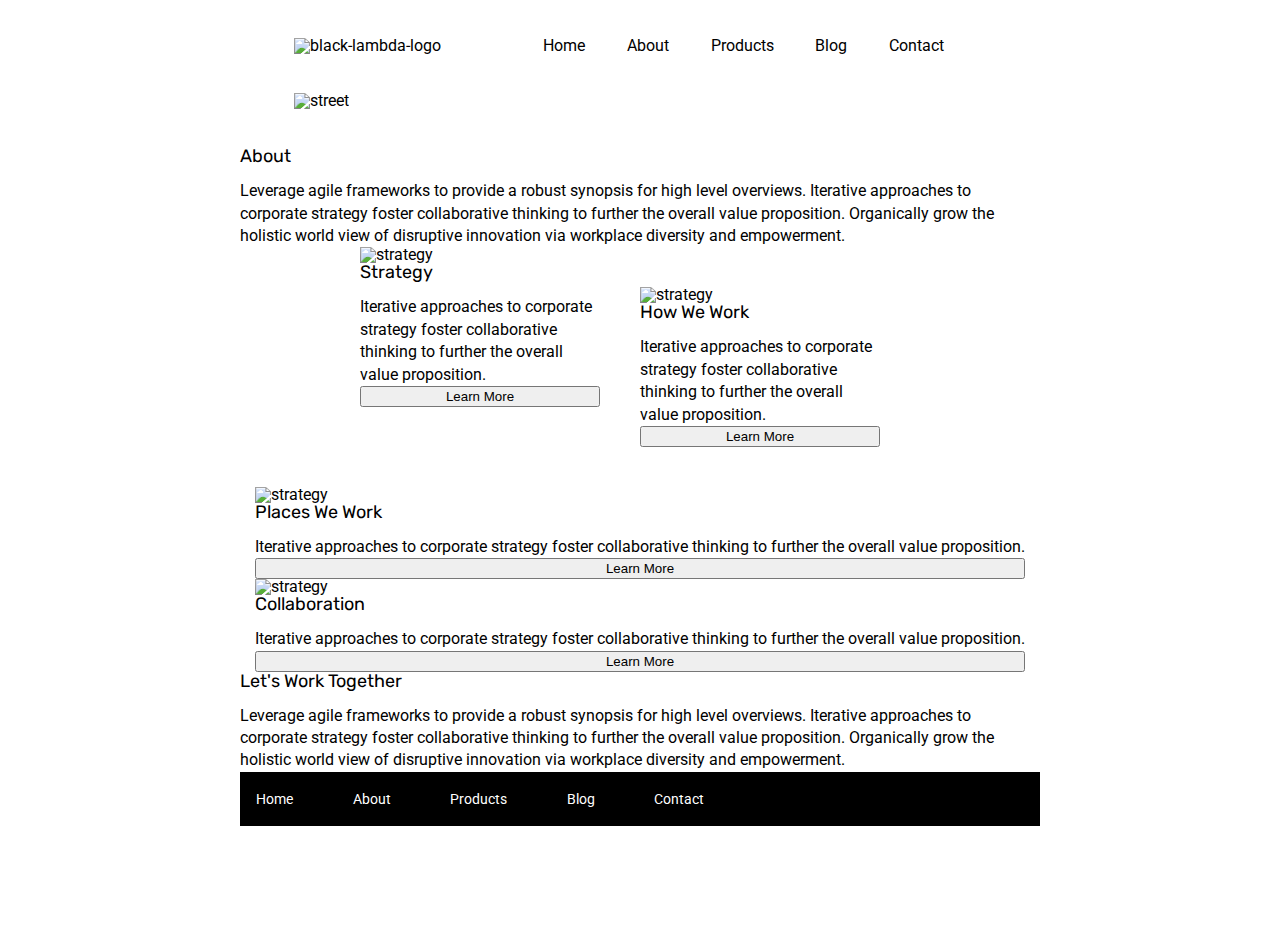
==== about.html @ baffac63 "Working on about brought the pictures side by side" ====
<!doctype html>

<html lang="en">
<head>
  <meta charset="utf-8">

  <title>Sprint Challenge - About</title>

  <link href="https://fonts.googleapis.com/css?family=Roboto|Rubik" rel="stylesheet">
  <link rel="stylesheet" href="css/about.css">

</head>

<header id="top">
  <nav class="begin">
      <div class="logo">
          <img src="img/lambda-black.png" alt="black-lambda-logo">
      </div>        
      <div class="anchor">
          <a href="">Home</a>
          <a href="about.html">About</a>
          <a href="">Products</a>
          <a href="">Blog</a>
          <a href="">Contact</a>
      </div>
  </nav>
      <div class="street">
          <img src="img/jumbo.jpg" alt="street">
      </div>


</header>

<body>
    <div class="container about-page">

      <div class="about">
     
        <h2>About</h2>

        <p>Leverage agile frameworks to provide a robust synopsis for high level overviews. Iterative approaches to corporate strategy foster collaborative thinking to further the overall value proposition. Organically grow the holistic world view of disruptive innovation via workplace diversity and empowerment.</p>

      </div>

    <section id="middle">
      <div class="point">
          <img src="img/about-plan.png" alt="strategy">
    
          <h2>Strategy</h2>
    
          <p>Iterative approaches to corporate strategy foster collaborative thinking to further the overall value proposition.</p>

          <button>Learn More</button>

        </div>
       
        <div class="cpu">

           <img src="img/about-working.png" alt="strategy">
    
            <h2>How We Work</h2>
    
            <p>Iterative approaches to corporate strategy foster collaborative thinking to further the overall value proposition.</p>

            <button>Learn More</button>

        </div>

        <div class="office">

            <img src="img/about-office.png" alt="strategy">
            
            <h2>Places We Work</h2>

            <p>Iterative approaches to corporate strategy foster collaborative thinking to further the overall value proposition.</p> 

            <button>Learn More</button> 
        </div>

        <div class="talk">
            <img src="img/about-meeting.png" alt="strategy">
            
            <h2>Collaboration</h2>
            
            <p>Iterative approaches to corporate strategy foster collaborative thinking to further the overall value proposition.</p>

            <button>Learn More</button>
        </div>
</section>
        <div class="bot">
            <h3>Let's Work Together</h3>

            <p>Leverage agile frameworks to provide a robust synopsis for high level overviews. Iterative approaches to corporate strategy foster collaborative thinking to further the overall value proposition. Organically grow the holistic world view of disruptive innovation via workplace diversity and empowerment.</p>
        </div>     
    
  
  
      <footer>
        <nav>
          <a href="index.html">Home</a>
          <a href="#">About</a>
          <a href="#">Products</a>
          <a href="#">Blog</a>
          <a href="#">Contact</a>
        </nav>
      </footer>
    </div><!-- container -->        
</body>
</html>
---- css/about.css ----
html, body, div, span, applet, object, iframe,
h1, h2, h3, h4, h5, h6, p, blockquote, pre,
a, abbr, acronym, address, big, cite, code,
del, dfn, em, img, ins, kbd, q, s, samp,
small, strike, strong, sub, sup, tt, var,
b, u, i, center,
dl, dt, dd, ol, ul, li,
fieldset, form, label, legend,
table, caption, tbody, tfoot, thead, tr, th, td,
article, aside, canvas, details, embed, 
figure, figcaption, footer, header, hgroup, 
menu, nav, output, ruby, section, summary,
time, mark, audio, video {
	margin: 0;
	padding: 0;
	border: 0;
	font-size: 100%;
	font: inherit;
	vertical-align: baseline;
}
/* HTML5 display-role reset for older browsers */
article, aside, details, figcaption, figure, 
footer, header, hgroup, menu, nav, section {
	display: block;
}
body {
	line-height: 1;
}
ol, ul {
	list-style: none;
}
blockquote, q {
	quotes: none;
}
blockquote:before, blockquote:after,
q:before, q:after {
	content: '';
	content: none;
}
table {
	border-collapse: collapse;
	border-spacing: 0;
}

* {
    box-sizing: border-box;
}

html, body {
    height: 100%;
    font-family: 'Roboto', sans-serif;
}

h1, h2, h3, h4, h5 {
    font-size: 18px;
    margin-bottom: 15px;
    font-family: 'Rubik', sans-serif;
}

p {
    line-height: 1.4;
}

.begin{
    display: flex;
    flex-direction: row;
    justify-content: space-between;
    margin: 3% 23%;
}

.anchor{
    width: 70%;
    display: flex;
    flex-direction: row;
    justify-content: space-evenly;
}

.anchor a{
    text-decoration: none;
    color: black;
}

.street{
    margin: 3% 23%;
}

.container{
    width: 800px;
    margin: 0 auto;
}

#middle{
    display: flex;
    justify-content: center;
    flex-wrap: wrap;
}

#middle div{
    display: flex;
    flex-direction: column;
}

.point{
    width: 30%;
}

.cpu{
    width: 30%;
    margin: 5%;
}


.bottom-content {
    display: flex;
    margin: 0 2% 20px;
    justify-content: space-around;
}

.bottom-content .text-container {
    padding-right: 4%;
}

.bottom-content .text-container:last-child {
    padding-right: 0;
}

footer {
    width: 100%;
    background: black;
}

footer nav {
    width: 60%;
    display: flex;
    justify-content: space-between;
    align-items: center;
    padding: 20px 2%;
    font-size: 14px;
}

footer nav a {
    color: white;
    text-decoration: none;
}
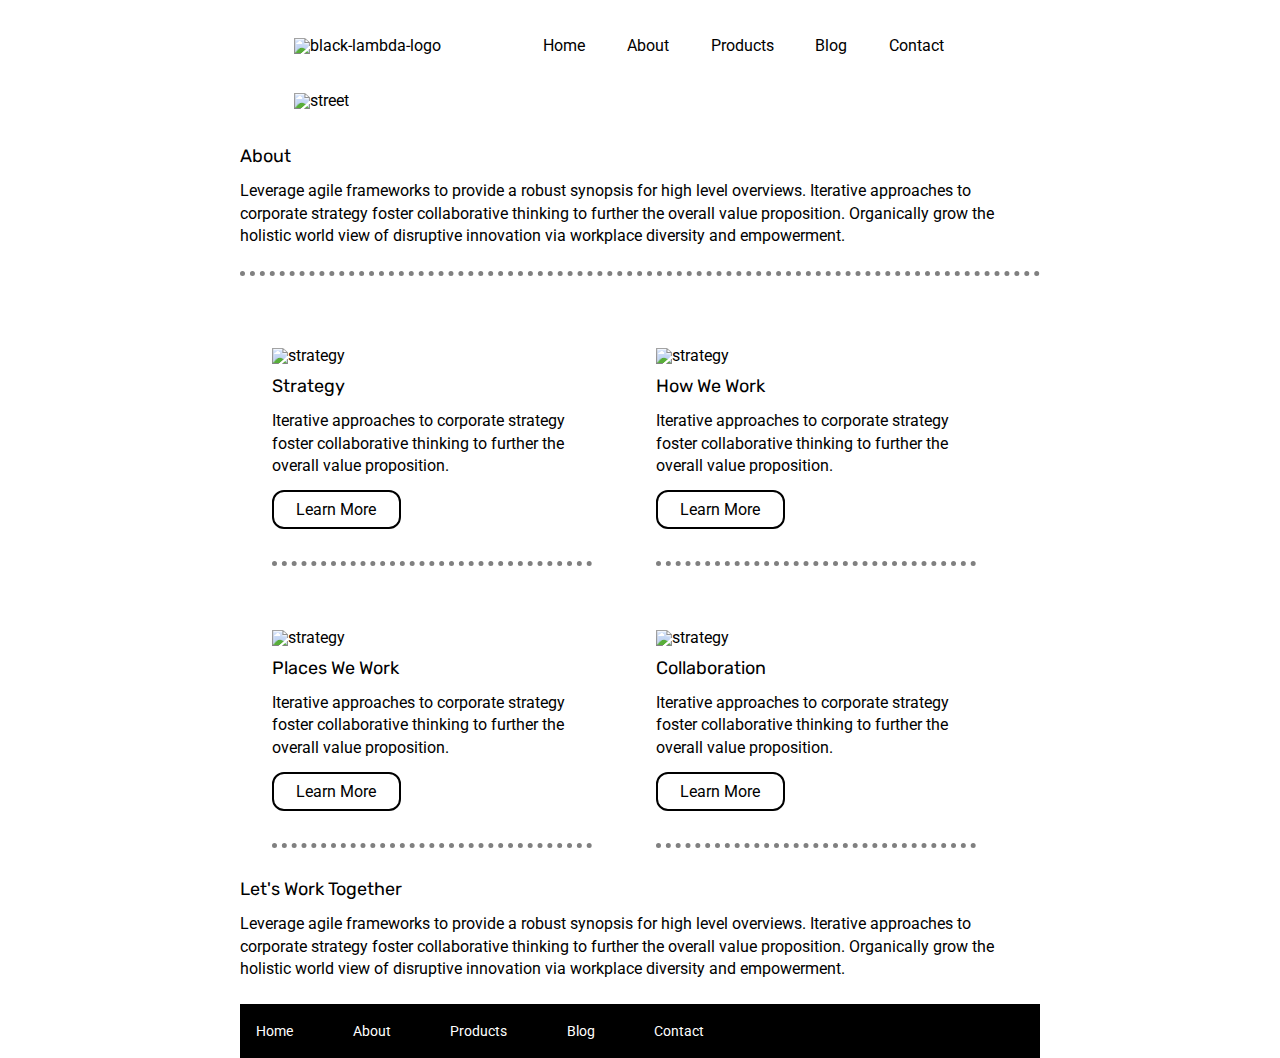
==== commit 83fbe1a4: "Cleaned up a few things." ====
--- a/about.html
+++ b/about.html
@@ -50,7 +50,7 @@
     
           <p>Iterative approaches to corporate strategy foster collaborative thinking to further the overall value proposition.</p>
 
-          <button>Learn More</button>
+          <div class="button">Learn More</div>
 
         </div>
        
@@ -62,7 +62,7 @@
     
             <p>Iterative approaches to corporate strategy foster collaborative thinking to further the overall value proposition.</p>
 
-            <button>Learn More</button>
+            <div class="button">Learn More</div>
 
         </div>
 
@@ -74,7 +74,7 @@
 
             <p>Iterative approaches to corporate strategy foster collaborative thinking to further the overall value proposition.</p> 
 
-            <button>Learn More</button> 
+            <div class="button">Learn More</div>
         </div>
 
         <div class="talk">
@@ -84,7 +84,7 @@
             
             <p>Iterative approaches to corporate strategy foster collaborative thinking to further the overall value proposition.</p>
 
-            <button>Learn More</button>
+            <div class="button">Learn More</div>
         </div>
 </section>
         <div class="bot">
--- a/css/about.css
+++ b/css/about.css
@@ -90,26 +90,52 @@
     margin: 0 auto;
 }
 
+.about{
+    margin-bottom: 5%;
+    border-bottom: dotted grey 5px;
+    padding-bottom: 3%;
+}
+
 #middle{
     display: flex;
-    justify-content: center;
     flex-wrap: wrap;
 }
+
+
 
 #middle div{
     display: flex;
     flex-direction: column;
 }
 
-.point{
-    width: 30%;
+#middle p{
+    padding-bottom: 4%;
 }
 
-.cpu{
-    width: 30%;
-    margin: 5%;
+#middle h2{
+    padding-top: 4%;
 }
 
+#middle button{
+    font-family:'Roboto', sans-serif;
+    background-color: white;
+    border-radius: 25%;
+}
+
+.point, .cpu, .office, .talk{
+    width: 40%;
+    margin: 4%;
+    padding-bottom: 4%;
+    border-bottom: dotted gray 5px;
+    display: flex;
+    align-items: flex-start;
+}
+
+.button{
+    border: solid black 2px;
+    padding: 3% 7%;
+    border-radius: 12px;
+}
 
 .bottom-content {
     display: flex;
@@ -142,4 +168,7 @@
 footer nav a {
     color: white;
     text-decoration: none;
+}
+.bot p{
+    padding-bottom: 3%;
 }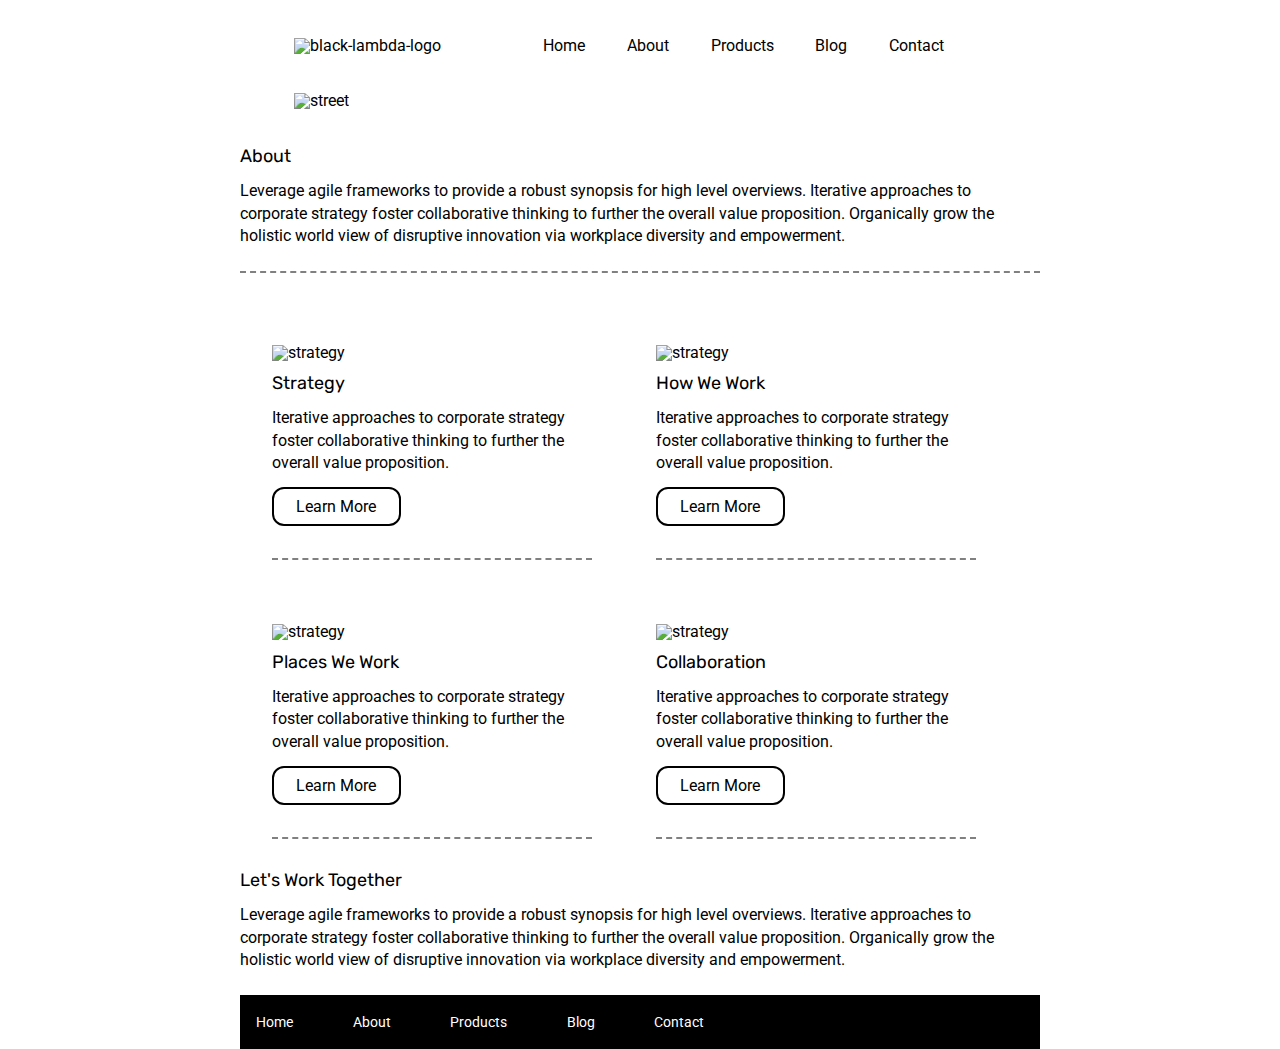
==== commit ee9b8267: "Added the jumbo-about picture" ====
--- a/about.html
+++ b/about.html
@@ -17,7 +17,7 @@
           <img src="img/lambda-black.png" alt="black-lambda-logo">
       </div>        
       <div class="anchor">
-          <a href="">Home</a>
+          <a href="index.html">Home</a>
           <a href="about.html">About</a>
           <a href="">Products</a>
           <a href="">Blog</a>
@@ -25,7 +25,7 @@
       </div>
   </nav>
       <div class="street">
-          <img src="img/jumbo.jpg" alt="street">
+          <img src="img/jumbo-about.png" alt="street">
       </div>
 
 
--- a/css/about.css
+++ b/css/about.css
@@ -92,7 +92,7 @@
 
 .about{
     margin-bottom: 5%;
-    border-bottom: dotted grey 5px;
+    border-bottom: dashed grey 2px;
     padding-bottom: 3%;
 }
 
@@ -100,7 +100,6 @@
     display: flex;
     flex-wrap: wrap;
 }
-
 
 
 #middle div{
@@ -116,17 +115,11 @@
     padding-top: 4%;
 }
 
-#middle button{
-    font-family:'Roboto', sans-serif;
-    background-color: white;
-    border-radius: 25%;
-}
-
 .point, .cpu, .office, .talk{
     width: 40%;
     margin: 4%;
     padding-bottom: 4%;
-    border-bottom: dotted gray 5px;
+    border-bottom: dashed gray 2px;
     display: flex;
     align-items: flex-start;
 }
